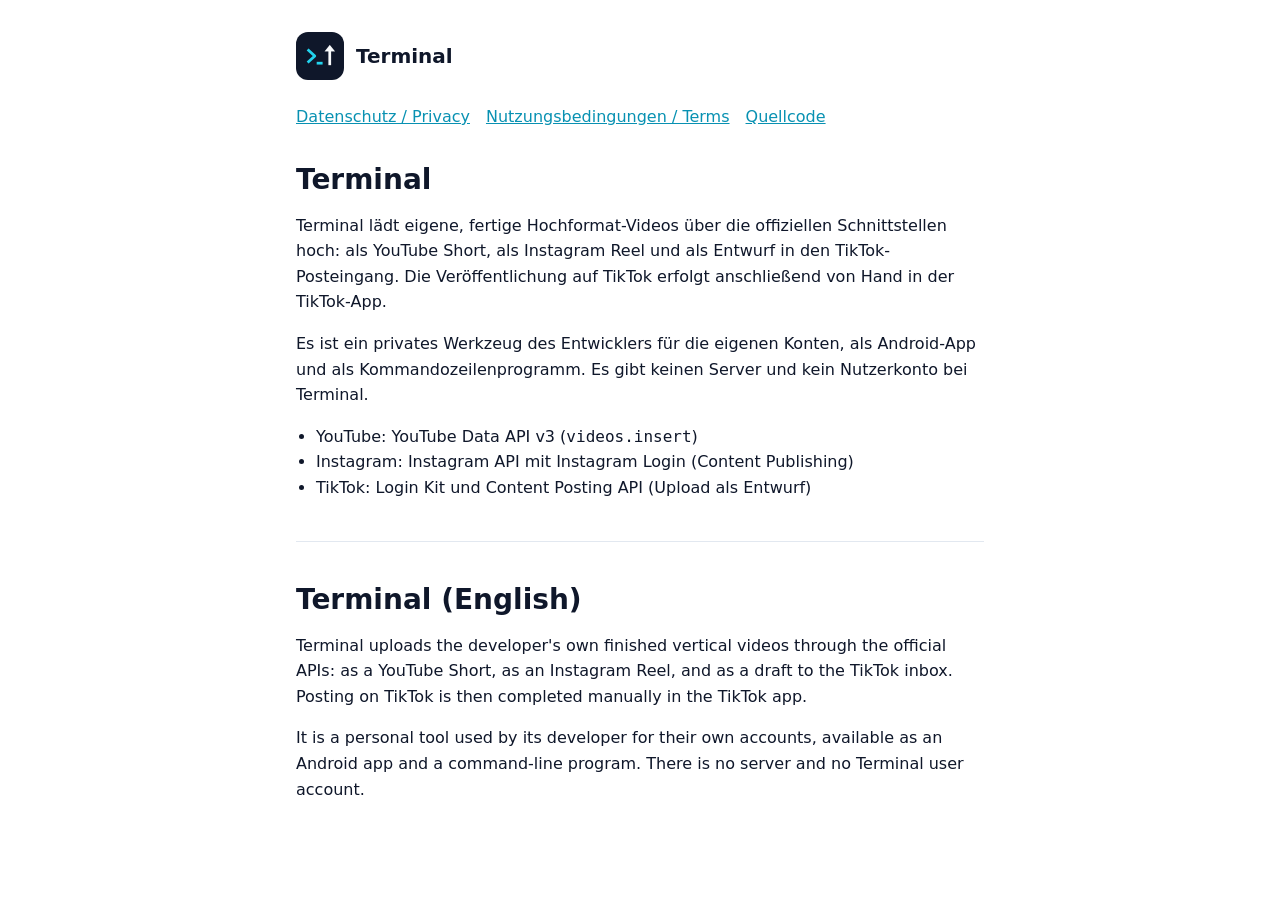
==== docs/index.html @ 4db56280 "Webseite für GitHub Pages: Start, Datenschutz, Nutzungsbedingungen TikTok verlangt verifizierte, öff" ====
<!doctype html>
<html lang="de">
<head>
  <meta charset="utf-8">
  <meta name="viewport" content="width=device-width, initial-scale=1">
  <title>Terminal – Video-Uploader</title>
  <link rel="icon" href="icon.png">
  <link rel="stylesheet" href="style.css">
</head>
<body>
<main>
  <header><img src="icon.png" alt=""><a href="./">Terminal</a></header>
  <nav>
    <a href="privacy.html">Datenschutz / Privacy</a>
    <a href="terms.html">Nutzungsbedingungen / Terms</a>
    <a href="https://github.com/SystemError5251/SMVUT">Quellcode</a>
  </nav>

  <h1>Terminal</h1>
  <p>Terminal lädt eigene, fertige Hochformat-Videos über die offiziellen Schnittstellen hoch:
    als YouTube Short, als Instagram Reel und als Entwurf in den TikTok-Posteingang. Die
    Veröffentlichung auf TikTok erfolgt anschließend von Hand in der TikTok-App.</p>
  <p>Es ist ein privates Werkzeug des Entwicklers für die eigenen Konten, als Android-App und
    als Kommandozeilenprogramm. Es gibt keinen Server und kein Nutzerkonto bei Terminal.</p>
  <ul>
    <li>YouTube: YouTube Data API v3 (<code>videos.insert</code>)</li>
    <li>Instagram: Instagram API mit Instagram Login (Content Publishing)</li>
    <li>TikTok: Login Kit und Content Posting API (Upload als Entwurf)</li>
  </ul>

  <hr>

  <h1 lang="en">Terminal (English)</h1>
  <p lang="en">Terminal uploads the developer's own finished vertical videos through the official
    APIs: as a YouTube Short, as an Instagram Reel, and as a draft to the TikTok inbox. Posting on
    TikTok is then completed manually in the TikTok app.</p>
  <p lang="en">It is a personal tool used by its developer for their own accounts, available as an
    Android app and a command-line program. There is no server and no Terminal user account.</p>
</main>
</body>
</html>
---- docs/style.css ----
:root {
  --bg: #ffffff;
  --text: #0f172a;
  --muted: #475569;
  --accent: #0891b2;
  --line: #e2e8f0;
}
@media (prefers-color-scheme: dark) {
  :root {
    --bg: #0f172a;
    --text: #e2e8f0;
    --muted: #94a3b8;
    --accent: #22d3ee;
    --line: #1e293b;
  }
}
* { box-sizing: border-box; }
body {
  margin: 0;
  background: var(--bg);
  color: var(--text);
  font: 16px/1.6 system-ui, -apple-system, "Segoe UI", Roboto, sans-serif;
}
main { max-width: 720px; margin: 0 auto; padding: 32px 16px 64px; }
header { display: flex; align-items: center; gap: 12px; margin-bottom: 24px; }
header img { width: 48px; height: 48px; border-radius: 12px; }
header a { color: var(--text); text-decoration: none; font-weight: 700; font-size: 1.25rem; }
nav { display: flex; gap: 16px; flex-wrap: wrap; margin-bottom: 32px; }
nav a, a { color: var(--accent); }
h1 { font-size: 1.75rem; line-height: 1.25; margin: 0 0 8px; }
h2 { font-size: 1.15rem; margin: 32px 0 8px; }
.muted { color: var(--muted); }
hr { border: 0; border-top: 1px solid var(--line); margin: 40px 0; }
ul { padding-left: 1.25rem; }
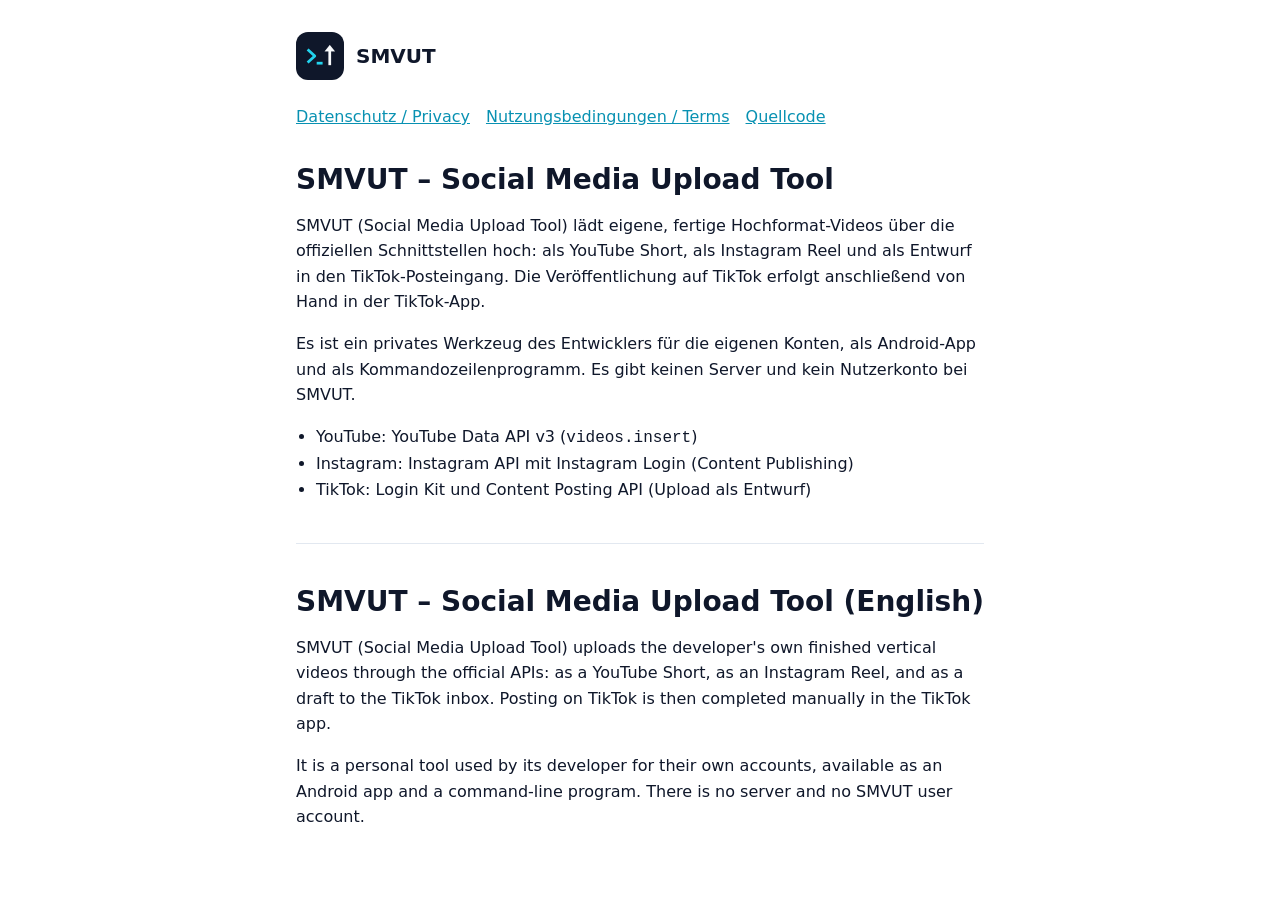
==== commit 4bf8756e: "Umbenannt in SMVUT – Social Media Upload Tool App-Name, Webseite, Doku, CLI-Hilfe, APK-Datei und Rel" ====
--- a/docs/index.html
+++ b/docs/index.html
@@ -3,25 +3,25 @@
 <head>
   <meta charset="utf-8">
   <meta name="viewport" content="width=device-width, initial-scale=1">
-  <title>Terminal – Video-Uploader</title>
+  <title>SMVUT – Social Media Upload Tool</title>
   <link rel="icon" href="icon.png">
   <link rel="stylesheet" href="style.css">
 </head>
 <body>
 <main>
-  <header><img src="icon.png" alt=""><a href="./">Terminal</a></header>
+  <header><img src="icon.png" alt=""><a href="./">SMVUT</a></header>
   <nav>
     <a href="privacy.html">Datenschutz / Privacy</a>
     <a href="terms.html">Nutzungsbedingungen / Terms</a>
     <a href="https://github.com/SystemError5251/SMVUT">Quellcode</a>
   </nav>
 
-  <h1>Terminal</h1>
-  <p>Terminal lädt eigene, fertige Hochformat-Videos über die offiziellen Schnittstellen hoch:
+  <h1>SMVUT – Social Media Upload Tool</h1>
+  <p>SMVUT (Social Media Upload Tool) lädt eigene, fertige Hochformat-Videos über die offiziellen Schnittstellen hoch:
     als YouTube Short, als Instagram Reel und als Entwurf in den TikTok-Posteingang. Die
     Veröffentlichung auf TikTok erfolgt anschließend von Hand in der TikTok-App.</p>
   <p>Es ist ein privates Werkzeug des Entwicklers für die eigenen Konten, als Android-App und
-    als Kommandozeilenprogramm. Es gibt keinen Server und kein Nutzerkonto bei Terminal.</p>
+    als Kommandozeilenprogramm. Es gibt keinen Server und kein Nutzerkonto bei SMVUT.</p>
   <ul>
     <li>YouTube: YouTube Data API v3 (<code>videos.insert</code>)</li>
     <li>Instagram: Instagram API mit Instagram Login (Content Publishing)</li>
@@ -30,12 +30,12 @@
 
   <hr>
 
-  <h1 lang="en">Terminal (English)</h1>
-  <p lang="en">Terminal uploads the developer's own finished vertical videos through the official
+  <h1 lang="en">SMVUT – Social Media Upload Tool (English)</h1>
+  <p lang="en">SMVUT (Social Media Upload Tool) uploads the developer's own finished vertical videos through the official
     APIs: as a YouTube Short, as an Instagram Reel, and as a draft to the TikTok inbox. Posting on
     TikTok is then completed manually in the TikTok app.</p>
   <p lang="en">It is a personal tool used by its developer for their own accounts, available as an
-    Android app and a command-line program. There is no server and no Terminal user account.</p>
+    Android app and a command-line program. There is no server and no SMVUT user account.</p>
 </main>
 </body>
 </html>
